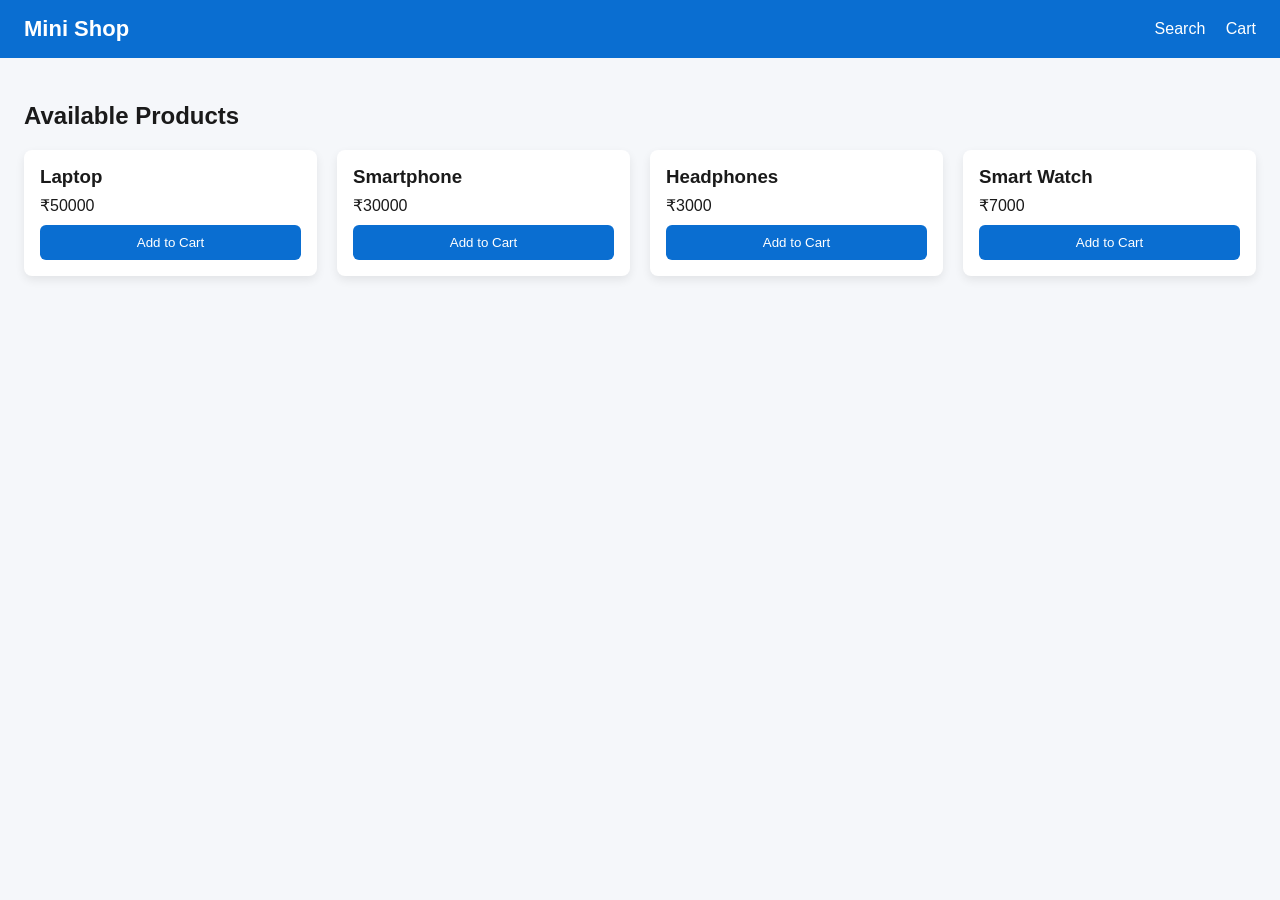
==== index.html @ fc3bd411 "v1 - mini shop with JS-based cart and search" ====
<!DOCTYPE html>
<html lang="en">
<head>
  <meta charset="UTF-8" />
  <title>Mini Shop</title>
  <link rel="stylesheet" href="style.css" />
</head>
<body>

<header>
  <h1>Mini Shop</h1>
  <nav>
    <a href="search.html">Search</a>
    <a href="cart.html">Cart</a>
  </nav>
</header>

<div class="container">
  <h2>Available Products</h2>
  <div id="product-list" class="product-grid"></div>
</div>

<script type="module" src="js/app.js"></script>
</body>
</html>
---- style.css ----
* {
  box-sizing: border-box;
  font-family: "Segoe UI", Tahoma, Arial, sans-serif;
}

body {
  margin: 0;
  background: #f5f7fa;
  color: #1a1a1a;
}

header {
  background: #0a6ed1;
  color: white;
  padding: 16px 24px;
  display: flex;
  justify-content: space-between;
  align-items: center;
}

header h1 {
  margin: 0;
  font-size: 22px;
}

nav a {
  color: white;
  margin-left: 16px;
  text-decoration: none;
  font-weight: 500;
}

.container {
  padding: 24px;
}

.product-grid {
  display: grid;
  grid-template-columns: repeat(auto-fit, minmax(220px, 1fr));
  gap: 20px;
}

.product {
  background: white;
  padding: 16px;
  border-radius: 8px;
  box-shadow: 0 4px 10px rgba(0,0,0,0.08);
}

.product h3 {
  margin: 0 0 8px;
}

.product button {
  margin-top: 10px;
  padding: 10px;
  width: 100%;
  border: none;
  border-radius: 6px;
  background: #0a6ed1;
  color: white;
  cursor: pointer;
}

.product button:hover {
  background: #085caf;
}

.card {
  background: white;
  padding: 20px;
  border-radius: 8px;
  box-shadow: 0 4px 10px rgba(0,0,0,0.08);
}

.primary-btn {
  margin-top: 16px;
  padding: 10px;
  width: 100%;
  background: #0a6ed1;
  color: white;
  border: none;
  border-radius: 6px;
  cursor: pointer;
}

.search-input {
  width: 100%;
  padding: 10px;
  margin-bottom: 12px;
  border-radius: 6px;
  border: 1px solid #ccc;
}
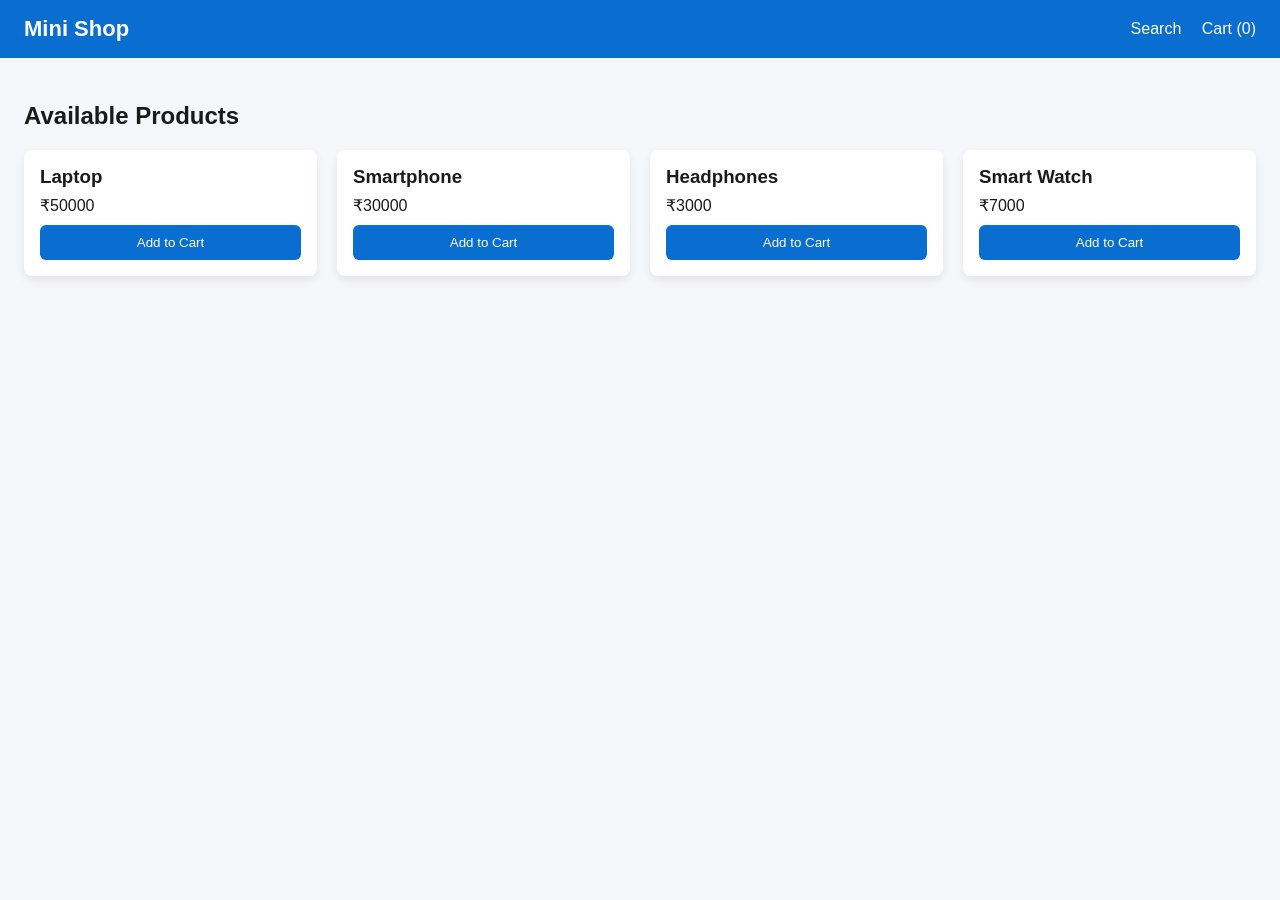
==== commit 6f3505b5: "v2 - cart count UI and cart persistence logic" ====
--- a/index.html
+++ b/index.html
@@ -11,9 +11,10 @@
   <h1>Mini Shop</h1>
   <nav>
     <a href="search.html">Search</a>
-    <a href="cart.html">Cart</a>
+    <a href="cart.html">Cart (<span id="cart-count">0</span>)</a>
   </nav>
 </header>
+
 
 <div class="container">
   <h2>Available Products</h2>
